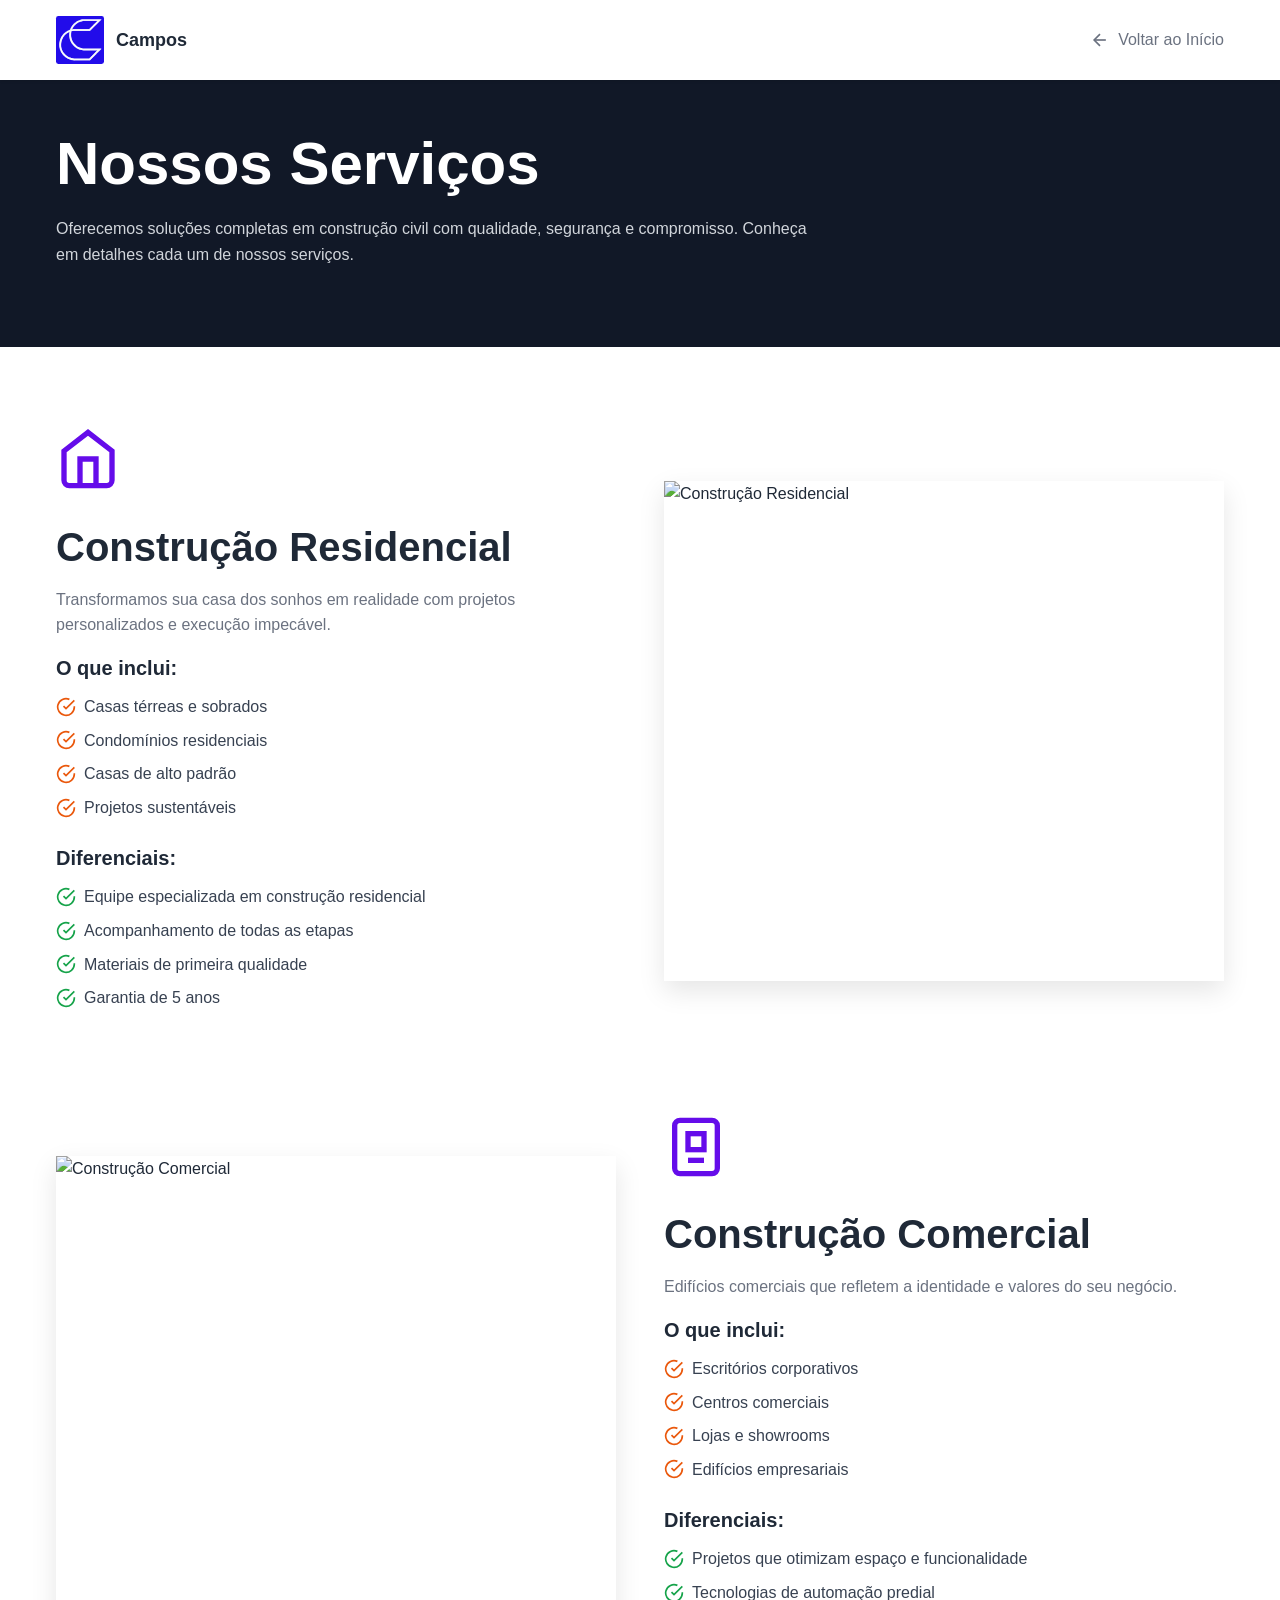
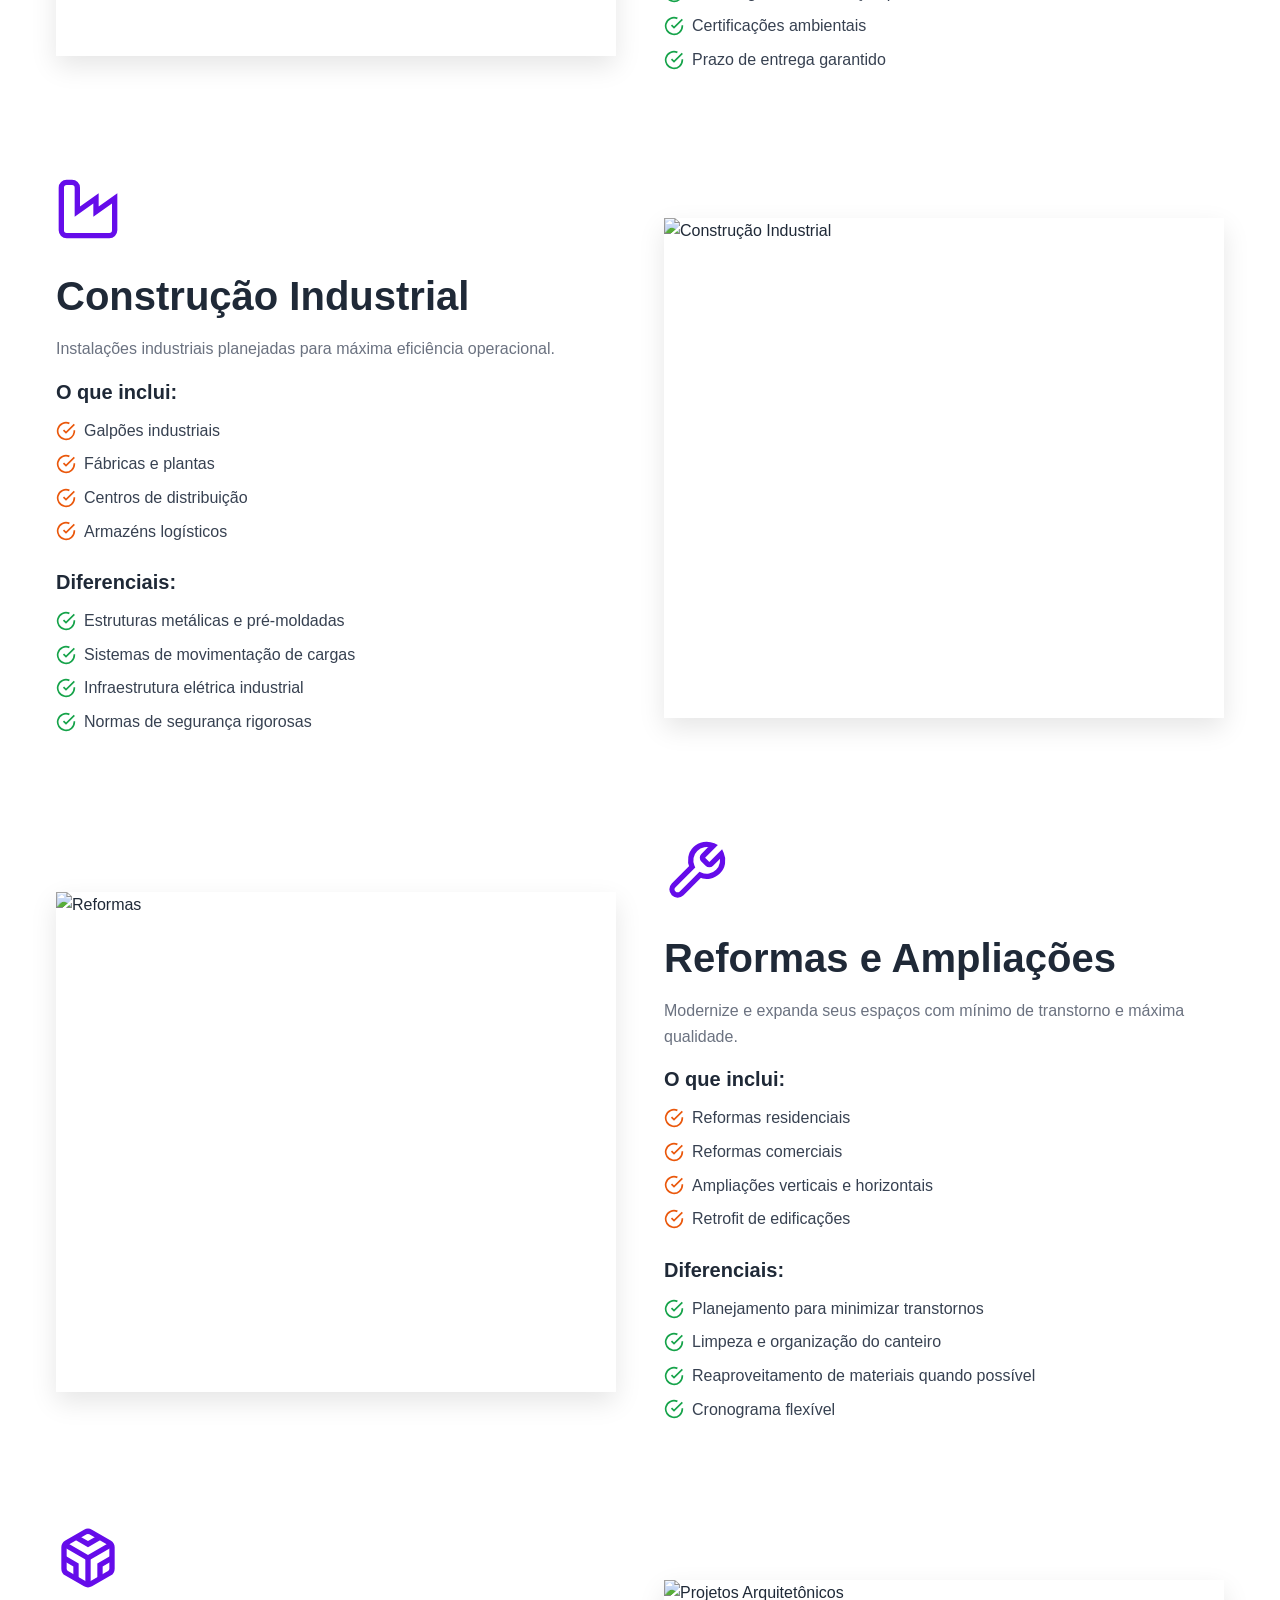
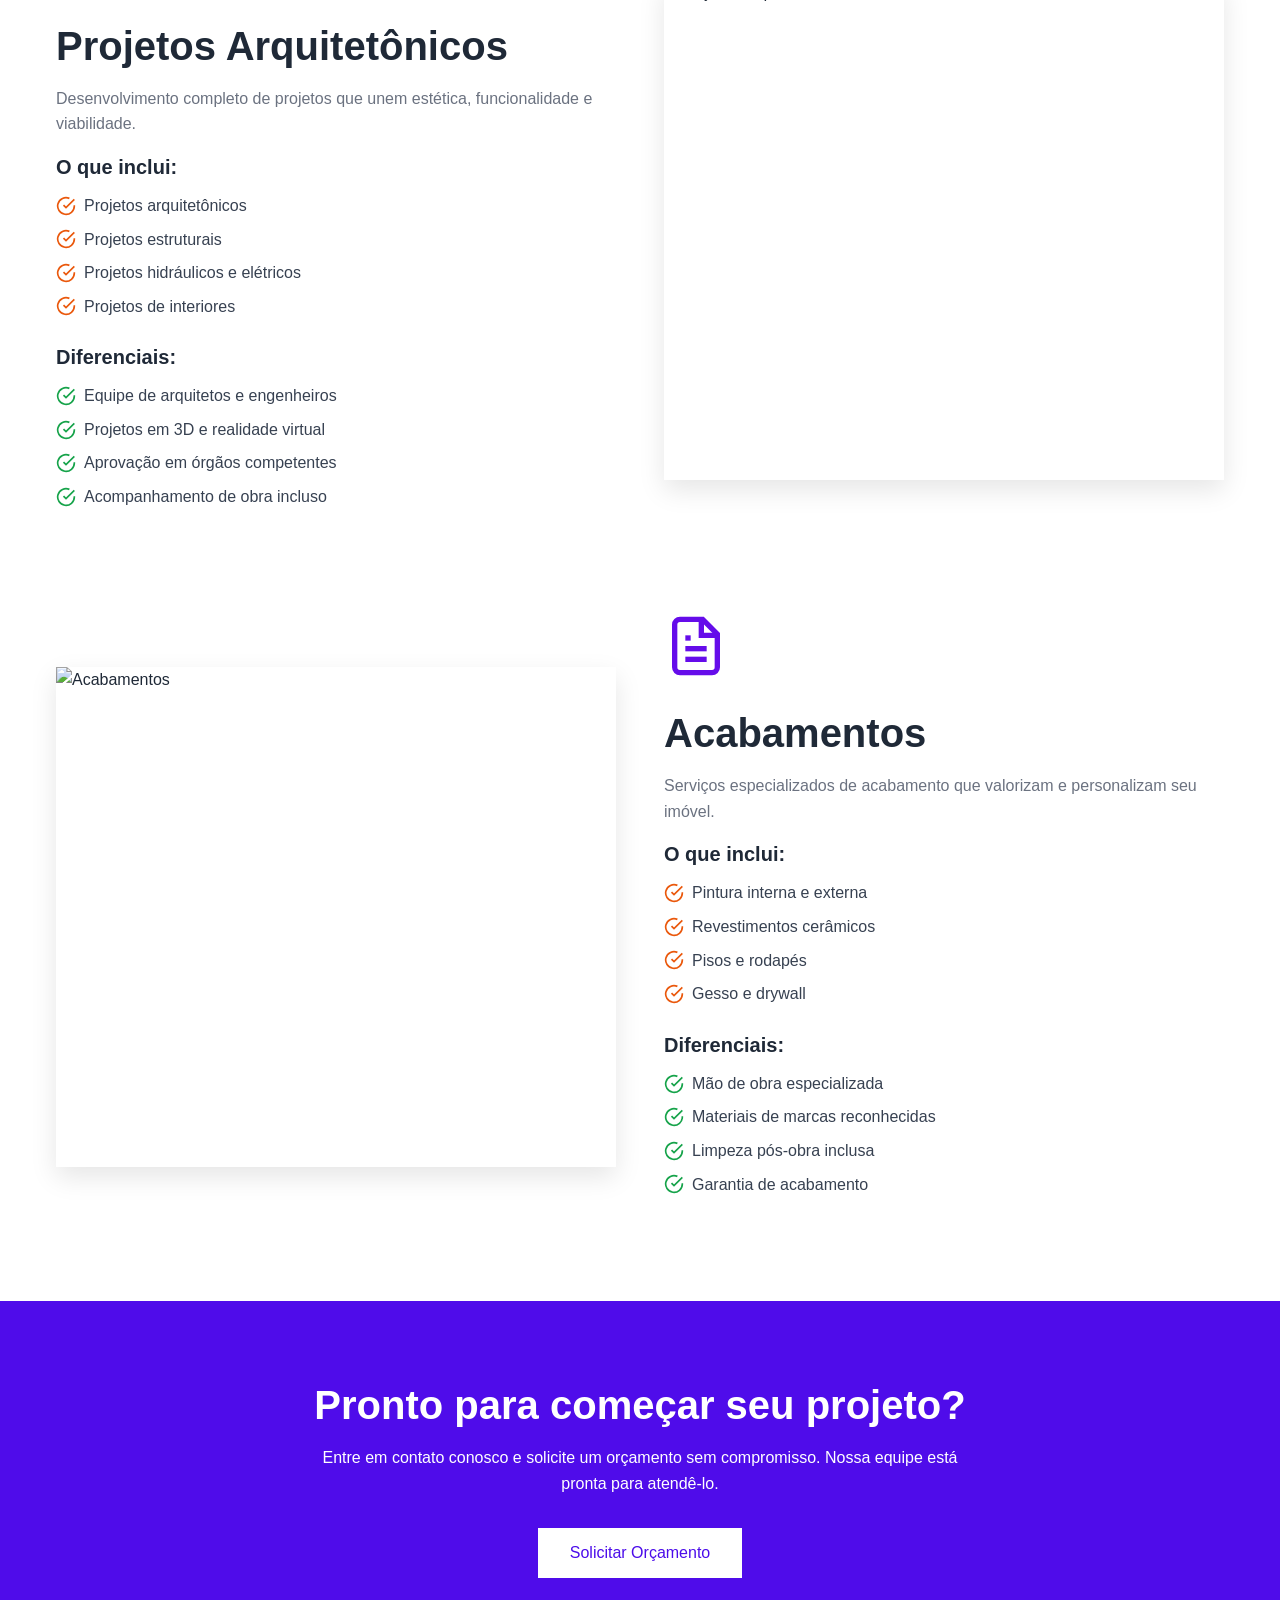
==== services.html @ 1783f7e9 "Add files via upload" ====
<!DOCTYPE html>
<html lang="pt-BR">
<head>
    <meta charset="UTF-8">
    <meta name="viewport" content="width=device-width, initial-scale=1.0">
    <title>Nossos Serviços - Campos</title>
    <link rel="stylesheet" href="styles.css">
</head>
<body>
    <!-- Header -->
    <header class="header" id="header">
        <div class="container">
            <div class="header-content">
                <div class="logo">
                    <div class="logo-icon"></div>
                    <span class="logo-text">Campos</span>
                </div>
                
                <a href="index.php" class="back-link">
                    <svg class="icon-sm" viewBox="0 0 24 24" fill="none" stroke="currentColor" stroke-width="2">
                        <line x1="19" y1="12" x2="5" y2="12"></line>
                        <polyline points="12 19 5 12 12 5"></polyline>
                    </svg>
                    Voltar ao Início
                </a>
            </div>
        </div>
    </header>

    <!-- Hero Section -->
    <section class="page-hero">
        <div class="container">
            <h1>Nossos Serviços</h1>
            <p class="page-hero-text">
                Oferecemos soluções completas em construção civil com qualidade,
                segurança e compromisso. Conheça em detalhes cada um de nossos
                serviços.
            </p>
        </div>
    </section>

    <!-- Services Detail -->
    <section class="services-detail">
        <div class="container">
            <!-- Service 1 -->
            <div class="service-detail-item">
                <div class="service-detail-content">
                    <svg class="icon-xl" viewBox="0 0 24 24" fill="none" stroke="currentColor" stroke-width="2">
                        <path d="M3 9l9-7 9 7v11a2 2 0 0 1-2 2H5a2 2 0 0 1-2-2z"></path>
                        <polyline points="9 22 9 12 15 12 15 22"></polyline>
                    </svg>
                    <h2>Construção Residencial</h2>
                    <p class="text-gray">
                        Transformamos sua casa dos sonhos em realidade com projetos personalizados e execução impecável.
                    </p>
                    
                    <div class="detail-section">
                        <h3>O que inclui:</h3>
                        <ul class="check-list">
                            <li>Casas térreas e sobrados</li>
                            <li>Condomínios residenciais</li>
                            <li>Casas de alto padrão</li>
                            <li>Projetos sustentáveis</li>
                        </ul>
                    </div>
                    
                    <div class="detail-section">
                        <h3>Diferenciais:</h3>
                        <ul class="check-list green">
                            <li>Equipe especializada em construção residencial</li>
                            <li>Acompanhamento de todas as etapas</li>
                            <li>Materiais de primeira qualidade</li>
                            <li>Garantia de 5 anos</li>
                        </ul>
                    </div>
                </div>
                <div class="service-detail-image">
                    <img src="https://images.unsplash.com/photo-1747555094127-9a922d56a64c?crop=entropy&cs=tinysrgb&fit=max&fm=jpg&ixid=M3w3Nzg4Nzd8MHwxfHNlYXJjaHwxfHxtb2Rlcm4lMjByZXNpZGVudGlhbCUyMGJ1aWxkaW5nfGVufDF8fHx8MTc2NDYyMTg3NHww&ixlib=rb-4.1.0&q=80&w=1080" alt="Construção Residencial">
                </div>
            </div>

            <!-- Service 2 -->
            <div class="service-detail-item reverse">
                <div class="service-detail-content">
                    <svg class="icon-xl" viewBox="0 0 24 24" fill="none" stroke="currentColor" stroke-width="2">
                        <rect x="4" y="2" width="16" height="20" rx="2" ry="2"></rect>
                        <rect x="9" y="7" width="6" height="6"></rect>
                        <line x1="9" y1="17" x2="15" y2="17"></line>
                    </svg>
                    <h2>Construção Comercial</h2>
                    <p class="text-gray">
                        Edifícios comerciais que refletem a identidade e valores do seu negócio.
                    </p>
                    
                    <div class="detail-section">
                        <h3>O que inclui:</h3>
                        <ul class="check-list">
                            <li>Escritórios corporativos</li>
                            <li>Centros comerciais</li>
                            <li>Lojas e showrooms</li>
                            <li>Edifícios empresariais</li>
                        </ul>
                    </div>
                    
                    <div class="detail-section">
                        <h3>Diferenciais:</h3>
                        <ul class="check-list green">
                            <li>Projetos que otimizam espaço e funcionalidade</li>
                            <li>Tecnologias de automação predial</li>
                            <li>Certificações ambientais</li>
                            <li>Prazo de entrega garantido</li>
                        </ul>
                    </div>
                </div>
                <div class="service-detail-image">
                    <img src="https://images.unsplash.com/photo-1580741753044-b3f303ad361b?crop=entropy&cs=tinysrgb&fit=max&fm=jpg&ixid=M3w3Nzg4Nzd8MHwxfHNlYXJjaHwxfHxjb21tZXJjaWFsJTIwYnVpbGRpbmclMjBhcmNoaXRlY3R1cmV8ZW58MXx8fHwxNzY0NjAzOTA0fDA&ixlib=rb-4.1.0&q=80&w=1080" alt="Construção Comercial">
                </div>
            </div>

            <!-- Service 3 -->
            <div class="service-detail-item">
                <div class="service-detail-content">
                    <svg class="icon-xl" viewBox="0 0 24 24" fill="none" stroke="currentColor" stroke-width="2">
                        <path d="M2 20a2 2 0 0 0 2 2h16a2 2 0 0 0 2-2V8l-7 5V8l-7 5V4a2 2 0 0 0-2-2H4a2 2 0 0 0-2 2Z"></path>
                    </svg>
                    <h2>Construção Industrial</h2>
                    <p class="text-gray">
                        Instalações industriais planejadas para máxima eficiência operacional.
                    </p>
                    
                    <div class="detail-section">
                        <h3>O que inclui:</h3>
                        <ul class="check-list">
                            <li>Galpões industriais</li>
                            <li>Fábricas e plantas</li>
                            <li>Centros de distribuição</li>
                            <li>Armazéns logísticos</li>
                        </ul>
                    </div>
                    
                    <div class="detail-section">
                        <h3>Diferenciais:</h3>
                        <ul class="check-list green">
                            <li>Estruturas metálicas e pré-moldadas</li>
                            <li>Sistemas de movimentação de cargas</li>
                            <li>Infraestrutura elétrica industrial</li>
                            <li>Normas de segurança rigorosas</li>
                        </ul>
                    </div>
                </div>
                <div class="service-detail-image">
                    <img src="https://images.unsplash.com/photo-1762049297262-4eef6d6d4d7b?crop=entropy&cs=tinysrgb&fit=max&fm=jpg&ixid=M3w3Nzg4Nzd8MHwxfHNlYXJjaHwxfHxtb2Rlcm4lMjBjb25zdHJ1Y3Rpb24lMjBidWlsZGluZ3xlbnwxfHx8fDE3NjQ2MDM4MzN8MA&ixlib=rb-4.1.0&q=80&w=1080" alt="Construção Industrial">
                </div>
            </div>

            <!-- Service 4 -->
            <div class="service-detail-item reverse">
                <div class="service-detail-content">
                    <svg class="icon-xl" viewBox="0 0 24 24" fill="none" stroke="currentColor" stroke-width="2">
                        <path d="M14.7 6.3a1 1 0 0 0 0 1.4l1.6 1.6a1 1 0 0 0 1.4 0l3.77-3.77a6 6 0 0 1-7.94 7.94l-6.91 6.91a2.12 2.12 0 0 1-3-3l6.91-6.91a6 6 0 0 1 7.94-7.94l-3.76 3.76z"></path>
                    </svg>
                    <h2>Reformas e Ampliações</h2>
                    <p class="text-gray">
                        Modernize e expanda seus espaços com mínimo de transtorno e máxima qualidade.
                    </p>
                    
                    <div class="detail-section">
                        <h3>O que inclui:</h3>
                        <ul class="check-list">
                            <li>Reformas residenciais</li>
                            <li>Reformas comerciais</li>
                            <li>Ampliações verticais e horizontais</li>
                            <li>Retrofit de edificações</li>
                        </ul>
                    </div>
                    
                    <div class="detail-section">
                        <h3>Diferenciais:</h3>
                        <ul class="check-list green">
                            <li>Planejamento para minimizar transtornos</li>
                            <li>Limpeza e organização do canteiro</li>
                            <li>Reaproveitamento de materiais quando possível</li>
                            <li>Cronograma flexível</li>
                        </ul>
                    </div>
                </div>
                <div class="service-detail-image">
                    <img src="https://images.unsplash.com/photo-1632862378103-8248dccb7e3d?crop=entropy&cs=tinysrgb&fit=max&fm=jpg&ixid=M3w3Nzg4Nzd8MHwxfHNlYXJjaHwxfHxjb25zdHJ1Y3Rpb24lMjB3b3JrZXIlMjBzaXRlfGVufDF8fHx8MTc2NDcwMjg1NXww&ixlib=rb-4.1.0&q=80&w=1080" alt="Reformas">
                </div>
            </div>

            <!-- Service 5 -->
            <div class="service-detail-item">
                <div class="service-detail-content">
                    <svg class="icon-xl" viewBox="0 0 24 24" fill="none" stroke="currentColor" stroke-width="2">
                        <path d="M21 16V8a2 2 0 0 0-1-1.73l-7-4a2 2 0 0 0-2 0l-7 4A2 2 0 0 0 3 8v8a2 2 0 0 0 1 1.73l7 4a2 2 0 0 0 2 0l7-4A2 2 0 0 0 21 16z"></path>
                        <polyline points="7.5 4.21 12 6.81 16.5 4.21"></polyline>
                        <polyline points="7.5 19.79 7.5 14.6 3 12"></polyline>
                        <polyline points="21 12 16.5 14.6 16.5 19.79"></polyline>
                        <polyline points="3.27 6.96 12 12.01 20.73 6.96"></polyline>
                        <line x1="12" y1="22.08" x2="12" y2="12"></line>
                    </svg>
                    <h2>Projetos Arquitetônicos</h2>
                    <p class="text-gray">
                        Desenvolvimento completo de projetos que unem estética, funcionalidade e viabilidade.
                    </p>
                    
                    <div class="detail-section">
                        <h3>O que inclui:</h3>
                        <ul class="check-list">
                            <li>Projetos arquitetônicos</li>
                            <li>Projetos estruturais</li>
                            <li>Projetos hidráulicos e elétricos</li>
                            <li>Projetos de interiores</li>
                        </ul>
                    </div>
                    
                    <div class="detail-section">
                        <h3>Diferenciais:</h3>
                        <ul class="check-list green">
                            <li>Equipe de arquitetos e engenheiros</li>
                            <li>Projetos em 3D e realidade virtual</li>
                            <li>Aprovação em órgãos competentes</li>
                            <li>Acompanhamento de obra incluso</li>
                        </ul>
                    </div>
                </div>
                <div class="service-detail-image">
                    <img src="https://images.unsplash.com/photo-1747555094127-9a922d56a64c?crop=entropy&cs=tinysrgb&fit=max&fm=jpg&ixid=M3w3Nzg4Nzd8MHwxfHNlYXJjaHwxfHxtb2Rlcm4lMjByZXNpZGVudGlhbCUyMGJ1aWxkaW5nfGVufDF8fHx8MTc2NDYyMTg3NHww&ixlib=rb-4.1.0&q=80&w=1080" alt="Projetos Arquitetônicos">
                </div>
            </div>

            <!-- Service 6 -->
            <div class="service-detail-item reverse">
                <div class="service-detail-content">
                    <svg class="icon-xl" viewBox="0 0 24 24" fill="none" stroke="currentColor" stroke-width="2">
                        <path d="M14.5 2H6a2 2 0 0 0-2 2v16a2 2 0 0 0 2 2h12a2 2 0 0 0 2-2V7.5L14.5 2z"></path>
                        <polyline points="14 2 14 8 20 8"></polyline>
                        <line x1="16" y1="13" x2="8" y2="13"></line>
                        <line x1="16" y1="17" x2="8" y2="17"></line>
                        <line x1="10" y1="9" x2="8" y2="9"></line>
                    </svg>
                    <h2>Acabamentos</h2>
                    <p class="text-gray">
                        Serviços especializados de acabamento que valorizam e personalizam seu imóvel.
                    </p>
                    
                    <div class="detail-section">
                        <h3>O que inclui:</h3>
                        <ul class="check-list">
                            <li>Pintura interna e externa</li>
                            <li>Revestimentos cerâmicos</li>
                            <li>Pisos e rodapés</li>
                            <li>Gesso e drywall</li>
                        </ul>
                    </div>
                    
                    <div class="detail-section">
                        <h3>Diferenciais:</h3>
                        <ul class="check-list green">
                            <li>Mão de obra especializada</li>
                            <li>Materiais de marcas reconhecidas</li>
                            <li>Limpeza pós-obra inclusa</li>
                            <li>Garantia de acabamento</li>
                        </ul>
                    </div>
                </div>
                <div class="service-detail-image">
                    <img src="https://images.unsplash.com/photo-1632862378103-8248dccb7e3d?crop=entropy&cs=tinysrgb&fit=max&fm=jpg&ixid=M3w3Nzg4Nzd8MHwxfHNlYXJjaHwxfHxjb25zdHJ1Y3Rpb24lMjB3b3JrZXIlMjBzaXRlfGVufDF8fHx8MTc2NDcwMjg1NXww&ixlib=rb-4.1.0&q=80&w=1080" alt="Acabamentos">
                </div>
            </div>
        </div>
    </section>

    <!-- CTA Section -->
    <section class="cta-section">
        <div class="container">
            <h2 class="cta-title">Pronto para começar seu projeto?</h2>
            <p class="cta-text">
                Entre em contato conosco e solicite um orçamento sem compromisso.
                Nossa equipe está pronta para atendê-lo.
            </p>
            <a href="index.php#contact" class="btn btn-white">Solicitar Orçamento</a>
        </div>
    </section>

    <script src="script.js"></script>
</body>
</html>
---- styles.css ----
/* Reset and Base Styles */
* {
    margin: 0;
    padding: 0;
    box-sizing: border-box;
}

html {
    scroll-behavior: smooth;
}

body {
    font-family: -apple-system, BlinkMacSystemFont, 'Segoe UI', 'Roboto', 'Oxygen', 'Ubuntu', 'Cantarell', 'Fira Sans', 'Droid Sans', 'Helvetica Neue', sans-serif;
    line-height: 1.6;
    color: #1f2937;
    background-color: #ffffff;
}

h1 {
    font-size: 3rem;
    font-weight: 700;
    line-height: 1.2;
    margin-bottom: 1.5rem;
}

h2 {
    font-size: 2.25rem;
    font-weight: 700;
    line-height: 1.2;
    margin-bottom: 1rem;
}

h3 {
    font-size: 1.25rem;
    font-weight: 600;
    line-height: 1.4;
    margin-bottom: 0.75rem;
}

p {
    margin-bottom: 1rem;
}

a {
    text-decoration: none;
    color: inherit;
}

img {
    max-width: 100%;
    height: auto;
    display: block;
}

button {
    border: none;
    background: none;
    font-family: inherit;
    cursor: pointer;
}

/* Utility Classes */
.container {
    max-width: 1200px;
    margin: 0 auto;
    padding: 0 1rem;
}

.text-gray {
    color: #6b7280;
}

.hidden {
    display: none !important;
}

/* Icons */
.icon-sm {
    width: 1.25rem;
    height: 1.25rem;
    flex-shrink: 0;
}

.icon-md {
    width: 1.5rem;
    height: 1.5rem;
    flex-shrink: 0;
}

.icon-lg {
    width: 3rem;
    height: 3rem;
    flex-shrink: 0;
}

.icon-xl {
    width: 4rem;
    height: 4rem;
    flex-shrink: 0;
}

.icon-check {
    width: 1.25rem;
    height: 1.25rem;
    color: #0c0cea;
    flex-shrink: 0;
}

.icon-service {
    width: 3rem;
    height: 3rem;
    color: #0c1eea;
    margin-bottom: 1rem;
    transition: transform 0.3s ease;
}

.icon-contact {
    width: 2rem;
    height: 2rem;
    color: #100cea;
    margin-bottom: 0.75rem;
}

/* Buttons */
.btn {
    display: inline-flex;
    align-items: center;
    gap: 0.5rem;
    padding: 0.75rem 2rem;
    font-size: 1rem;
    font-weight: 500;
    text-align: center;
    transition: all 0.3s ease;
    cursor: pointer;
}

.btn-primary {
    background-color: #220cea;
    color: #ffffff;
}

.btn-primary:hover {
    background-color: #2a0cc2;
}

.btn-secondary {
    border: 2px solid #ffffff;
    color: #ffffff;
}

.btn-secondary:hover {
    background-color: #ffffff;
    color: #1f2937;
}

.btn-white {
    background-color: #ffffff;
    color: #4b0cea;
}

.btn-white:hover {
    background-color: #f3f4f6;
}

/* Header */
.header {
    background-color: #ffffff;
    box-shadow: 0 1px 3px rgba(0, 0, 0, 0.1);
    position: fixed;
    width: 100%;
    top: 0;
    z-index: 50;
}

.header-content {
    display: flex;
    align-items: center;
    justify-content: space-between;
    height: 5rem;
}

.logo {
    display: flex;
    align-items: center;
}

.logo-icon {
    width: 3rem;
    height: 3rem;
    border-radius: 5%;
    background-image: url('./images/logo.svg');
    background-size: cover;
    background-position: center;
    background-repeat: no-repeat;
    display: flex;
    align-items: center;
    justify-content: center;
    font-weight: 600;
}

.logo-text {
    margin-left: 0.75rem;
    color: #1f2937;
    font-size: 1.125rem;
    font-weight: 600;
}

.nav-desktop {
    display: none;
    align-items: center;
    gap: 2rem;
}

.nav-link {
    color: #6b7280;
    transition: color 0.3s ease;
}

.nav-link:hover {
    color: #0c26ea;
}

.nav-mobile {
    padding-bottom: 1rem;
}

.nav-link-mobile {
    display: block;
    padding: 0.5rem 0;
    color: #6b7280;
    transition: color 0.3s ease;
}

.nav-link-mobile:hover {
    color: #0c10ea;
}

.nav-divider {
    color: #6b7280;
    margin: 0 10px;
}

.menu-toggle {
    padding: 0.5rem;
    color: #1f2937;
}

.menu-toggle svg {
    width: 1.5rem;
    height: 1.5rem;
}

.back-link {
    display: flex;
    align-items: center;
    gap: 0.5rem;
    color: #6b7280;
    transition: color 0.3s ease;
}

.back-link:hover {
    color: #0c1eea;
}

/* Hero Section */
.hero {
    position: relative;
    height: 100vh;
    display: flex;
    align-items: center;
    margin-top: 5rem;
}

.hero-image {
    position: absolute;
    inset: 0;
}

.hero-image img {
    width: 100%;
    height: 100%;
    object-fit: cover;
}

.hero-overlay {
    position: absolute;
    inset: 0;
    background-color: rgba(0, 0, 0, 0.5);
}

.hero-container {
    position: relative;
    z-index: 10;
}

.hero-content {
    max-width: 48rem;
    color: #ffffff;
}

.hero-title {
    color: #ffffff;
    margin-bottom: 1.5rem;
}

.hero-text {
    margin-bottom: 2rem;
    color: #e5e7eb;
}

.hero-buttons {
    display: flex;
    flex-wrap: wrap;
    gap: 1rem;
}

/* Page Hero */
.page-hero {
    padding: 8rem 0 4rem;
    background-color: #111827;
    color: #ffffff;
}

.page-hero h1 {
    color: #ffffff;
    margin-bottom: 1rem;
}

.page-hero-text {
    color: #d1d5db;
    max-width: 48rem;
}

/* About Section */
.about {
    padding: 5rem 0;
    background-color: #f9fafb;
}

.about-grid {
    display: grid;
    gap: 3rem;
    align-items: center;
    margin-bottom: 4rem;
}

.about-content p {
    margin-bottom: 1.5rem;
}

.features-list {
    margin-bottom: 2rem;
    color:rgb(37, 10, 239);
}

.feature-item {
    display: flex;
    align-items: center;
    gap: 0.75rem;
    margin-bottom: 0.75rem;
    color:rgb(37, 10, 239);
}

.about-image img {
    width: 100%;
    height: 500px;
    object-fit: cover;
    box-shadow: 0 10px 25px rgba(0, 0, 0, 0.1);
}

/* Stats Grid */
.stats-grid {
    display: grid;
    gap: 2rem;
    margin-top: 4rem;
}

.stat-card {
    background-color: #ffffff;
    padding: 2rem;
    text-align: center;
    box-shadow: 0 4px 6px rgba(0, 0, 0, 0.1);
    transition: box-shadow 0.3s ease;
}

.stat-card:hover {
    box-shadow: 0 10px 25px rgba(0, 0, 0, 0.15);
}

.stat-card .icon-lg {
    color: #3c0cea;
    margin: 0 auto 1rem;
}

.stat-value {
    font-size: 1.875rem;
    font-weight: 700;
    color: #1f2937;
    margin-bottom: 0.5rem;
}

.stat-label {
    color: #6b7280;
}

/* Services Section */
.services {
    padding: 5rem 0;
    background-color: #ffffff;
}

.section-header {
    text-align: center;
    margin-bottom: 3rem;
}

.section-header p {
    max-width: 42rem;
    margin: 0 auto;
}

.services-grid {
    display: grid;
    gap: 2rem;
}

.service-card {
    padding: 1.5rem;
    border: 1px solid #e5e7eb;
    transition: all 0.3s ease;
}

.service-card:hover {
    border-color: #260cea;
}

.service-card:hover .icon-service {
    transform: scale(1.1);
}

.service-card h3 {
    color: #1f2937;
    margin-bottom: 0.75rem;
}

.service-card p {
    color: #6b7280;
    margin-bottom: 0;
}

.section-cta {
    text-align: center;
    margin-top: 3rem;
}

/* Projects Section */
.projects {
    padding: 5rem 0;
    background-color: #f9fafb;
}

.projects-grid {
    display: grid;
    gap: 2rem;
}

.project-card {
    background-color: #ffffff;
    overflow: hidden;
    box-shadow: 0 4px 6px rgba(0, 0, 0, 0.1);
    transition: box-shadow 0.3s ease;
}

.project-card:hover {
    box-shadow: 0 20px 40px rgba(0, 0, 0, 0.15);
}

.project-image {
    position: relative;
    height: 16rem;
    overflow: hidden;
}

.project-image img {
    width: 100%;
    height: 100%;
    object-fit: cover;
    transition: transform 0.5s ease;
}

.project-card:hover .project-image img {
    transform: scale(1.1);
}

.project-badge {
    position: absolute;
    top: 1rem;
    right: 1rem;
    background-color: #0c22ea;
    color: #ffffff;
    padding: 0.25rem 1rem;
    font-size: 0.875rem;
}

.project-content {
    padding: 1.5rem;
}

.project-content h3 {
    color: #1f2937;
    margin-bottom: 0.5rem;
}

.project-content p {
    color: #6b7280;
    margin-bottom: 0;
}

/* Contact Section */
.contact {
    padding: 5rem 0;
    background-color: #f9fafb;
}

.contact-grid {
    display: grid;
    gap: 2rem;
}

.contact-info {
    display: flex;
    flex-direction: column;
    gap: 1.5rem;
}

.info-card {
    background-color: #ffffff;
    padding: 1.5rem;
    box-shadow: 0 4px 6px rgba(0, 0, 0, 0.1);
}

.info-card h3 {
    color: #1f2937;
    margin-bottom: 0.5rem;
}

.info-card a {
    color: #6b7280;
    transition: color 0.3s ease;
}

.info-card a:hover {
    color: #400cea;
}

.contact-form-container {
    background-color: #ffffff;
    padding: 2rem;
    box-shadow: 0 4px 6px rgba(0, 0, 0, 0.1);
}

.contact-form {
    display: flex;
    flex-direction: column;
    gap: 1.5rem;
}

.form-row {
    display: grid;
    gap: 1.5rem;
}

.form-group {
    display: flex;
    flex-direction: column;
}

.form-group label {
    display: block;
    color: #374151;
    margin-bottom: 0.5rem;
    font-weight: 500;
}

.form-group input,
.form-group textarea {
    width: 100%;
    padding: 0.75rem 1rem;
    border: 1px solid #d1d5db;
    font-family: inherit;
    font-size: 1rem;
    transition: border-color 0.3s ease;
}

.form-group input:focus,
.form-group textarea:focus {
    outline: none;
    border-color: #4b0cea;
}

.form-group textarea {
    resize: none;
}

/* Footer */
.footer {
    background-color: #111827;
    color: #d1d5db;
    padding: 3rem 0;
}

.footer-grid {
    display: grid;
    gap: 2rem;
    margin-bottom: 2rem;
}

.footer .logo-text {
    color: #ffffff;
}

.footer-text {
    color: #9ca3af;
    margin-bottom: 1rem;
}

.social-links {
    display: flex;
    gap: 1rem;
    color: rgb(37, 10, 239);
}

.social-link {
    width: 2.5rem;
    height: 2.5rem;
    background-color: #1f2937;
    display: flex;
    align-items: center;
    justify-content: center;
    transition: background-color 0.3s ease;
}

.social-link:hover {
    background-color: #2d0cea;
}

.social-link svg {
    width: 1.25rem;
    height: 1.25rem;
}

.footer-links h3,
.footer-services h3,
.footer-contact h3 {
    color: #ffffff;
    margin-bottom: 1rem;
}

.footer-links ul,
.footer-services ul,
.footer-contact ul {
    list-style: none;
}

.footer-links ul li,
.footer-services ul li {
    margin-bottom: 0.5rem;
}

.footer-links a {
    color: #9ca3af;
    transition: color 0.3s ease;
}

.footer-links a:hover {
    color: #100cea;
}

.footer-services ul li {
    color: #9ca3af;
}

.footer-contact-item {
    display: flex;
    align-items: flex-start;
    gap: 0.75rem;
    margin-bottom: 0.75rem;
}

.footer-contact-item .icon-sm {
    color: #400cea;
    margin-top: 0.25rem;
}

.footer-contact-item a {
    color: #9ca3af;
    transition: color 0.3s ease;
}

.footer-contact-item a:hover {
    color: #470cea;
}

.footer-bottom {
    border-top: 1px solid #374151;
    margin-top: 2rem;
    padding-top: 2rem;
    text-align: center;
    color: #9ca3af;
}

/* Services Detail Page */
.services-detail {
    padding: 5rem 0;
}

.service-detail-item {
    display: grid;
    gap: 3rem;
    align-items: center;
    margin-bottom: 5rem;
}

.service-detail-item:last-child {
    margin-bottom: 0;
}

.service-detail-content .icon-xl {
    color: #650cea;
    margin-bottom: 1.5rem;
}

.detail-section {
    margin-bottom: 1.5rem;
}

.detail-section h3 {
    color: #1f2937;
    margin-bottom: 0.75rem;
}

.check-list {
    list-style: none;
}

.check-list li {
    display: flex;
    align-items: center;
    gap: 0.5rem;
    margin-bottom: 0.5rem;
    color: #374151;
}

.check-list li:before {
    content: "";
    width: 1.25rem;
    height: 1.25rem;
    flex-shrink: 0;
    background-image: url("data:image/svg+xml,%3Csvg viewBox='0 0 24 24' fill='none' stroke='%23ea580c' stroke-width='2' xmlns='http://www.w3.org/2000/svg'%3E%3Cpath d='M22 11.08V12a10 10 0 1 1-5.93-9.14'%3E%3C/path%3E%3Cpolyline points='22 4 12 14.01 9 11.01'%3E%3C/polyline%3E%3C/svg%3E");
    background-size: contain;
    background-repeat: no-repeat;
}

.check-list.green li:before {
    background-image: url("data:image/svg+xml,%3Csvg viewBox='0 0 24 24' fill='none' stroke='%2316a34a' stroke-width='2' xmlns='http://www.w3.org/2000/svg'%3E%3Cpath d='M22 11.08V12a10 10 0 1 1-5.93-9.14'%3E%3C/path%3E%3Cpolyline points='22 4 12 14.01 9 11.01'%3E%3C/polyline%3E%3C/svg%3E");
}

.service-detail-image img {
    width: 100%;
    height: 500px;
    object-fit: cover;
    box-shadow: 0 10px 25px rgba(0, 0, 0, 0.1);
}

/* Projects Detail Page */
.projects-detail {
    padding: 5rem 0;
}

.project-detail-card {
    background-color: #ffffff;
    border: 1px solid #e5e7eb;
    overflow: hidden;
    margin-bottom: 4rem;
    transition: box-shadow 0.3s ease;
}

.project-detail-card:hover {
    box-shadow: 0 20px 40px rgba(0, 0, 0, 0.15);
}

.project-detail-grid {
    display: grid;
}

.project-detail-image {
    position: relative;
    height: 400px;
}

.project-detail-image img {
    width: 100%;
    height: 100%;
    object-fit: cover;
}

.project-detail-content {
    padding: 2rem;
}

.project-info {
    display: flex;
    flex-wrap: wrap;
    gap: 1.5rem;
    margin-bottom: 1.5rem;
    color: #6b7280;
}

.info-item {
    display: flex;
    align-items: center;
    gap: 0.5rem;
}

.info-item .icon-sm {
    color: #2d0cea;
}

.project-stats {
    display: grid;
    grid-template-columns: 1fr 1fr;
    gap: 1rem;
    padding: 1rem;
    background-color: #f9fafb;
    margin-bottom: 1.5rem;
}

.stat-item {
    display: flex;
    flex-direction: column;
}

.stat-label {
    color: #6b7280;
    font-size: 0.875rem;
}

.stat-value {
    color: #1f2937;
    font-weight: 600;
}

.project-performance {
    margin-bottom: 1.5rem;
}

.project-performance h3 {
    color: #1f2937;
    margin-bottom: 0.75rem;
    display: flex;
    align-items: center;
    gap: 0.5rem;
}

.project-performance h3 .icon-sm {
    color: #4b0cea;
}

.performance-list {
    list-style: none;
}

.performance-list li {
    display: flex;
    align-items: flex-start;
    gap: 0.5rem;
    margin-bottom: 0.5rem;
    color: #374151;
}

.performance-list li:before {
    content: "";
    width: 0.5rem;
    height: 0.5rem;
    background-color: #0c1eea;
    border-radius: 50%;
    margin-top: 0.5rem;
    flex-shrink: 0;
}

.project-features h3 {
    color: #1f2937;
    margin-bottom: 0.75rem;
}

.features-list-simple {
    list-style: none;
}

.features-list-simple li {
    display: flex;
    align-items: flex-start;
    gap: 0.5rem;
    margin-bottom: 0.5rem;
    color: #374151;
}

.features-list-simple li:before {
    content: "";
    width: 1.25rem;
    height: 1.25rem;
    flex-shrink: 0;
    margin-top: 0.125rem;
    background-image: url("data:image/svg+xml,%3Csvg viewBox='0 0 24 24' fill='none' stroke='%23ea580c' stroke-width='2' xmlns='http://www.w3.org/2000/svg'%3E%3Cpath d='M17 21v-2a4 4 0 0 0-4-4H5a4 4 0 0 0-4 4v2'%3E%3C/path%3E%3Ccircle cx='9' cy='7' r='4'%3E%3C/circle%3E%3Cpath d='M23 21v-2a4 4 0 0 0-3-3.87'%3E%3C/path%3E%3Cpath d='M16 3.13a4 4 0 0 1 0 7.75'%3E%3C/path%3E%3C/svg%3E");
    background-size: contain;
    background-repeat: no-repeat;
}

.project-map {
    border-top: 1px solid #e5e7eb;
    padding: 2rem;
    background-color: #f9fafb;
}

.project-map h3 {
    color: #1f2937;
    margin-bottom: 1rem;
    display: flex;
    align-items: center;
    gap: 0.5rem;
}

.project-map h3 .icon-md {
    color: #560cea;
}

.map-container {
    width: 100%;
    height: 400px;
    border-radius: 0.5rem;
    overflow: hidden;
    box-shadow: 0 4px 6px rgba(0, 0, 0, 0.1);
}

/* CTA Section */
.cta-section {
    padding: 5rem 0;
    background-color: #4f0cea;
    text-align: center;
}

.cta-title {
    color: #ffffff;
    margin-bottom: 1rem;
}

.cta-text {
    color: #ffffff;
    max-width: 42rem;
    margin: 0 auto 2rem;
}





.account-container {
    display: flex;
    justify-content: center;
    align-items: center;
    height: 100vh;
    background: #f4f4f4;
}

.form-box {
    display: flex;
    gap: 40px;
    background: white;
    padding: 30px;
    border-radius: 10px;
}

form {
    display: flex;
    flex-direction: column;
    gap: 10px;
}

input {
    padding: 10px;
    width: 200px;
}

button {
    padding: 10px;
    background: #333;
    color: white;
    border: none;
}




/* Responsive Design */
@media (min-width: 768px) {
    .nav-desktop {
        display: flex;
    }
    
    .menu-toggle {
        display: none;
    }
    
    .about-grid {
        grid-template-columns: 1fr 1fr;
    }
    
    .stats-grid {
        grid-template-columns: repeat(3, 1fr);
    }
    
    .services-grid {
        grid-template-columns: repeat(2, 1fr);
    }
    
    .projects-grid {
        grid-template-columns: repeat(2, 1fr);
    }
    
    .contact-grid {
        grid-template-columns: 1fr 2fr;
    }
    
    .form-row {
        grid-template-columns: 1fr 1fr;
    }
    
    .footer-grid {
        grid-template-columns: repeat(2, 1fr);
    }
    
    .service-detail-item {
        grid-template-columns: 1fr 1fr;
    }
    
    .service-detail-item.reverse .service-detail-content {
        order: 2;
    }
    
    .service-detail-item.reverse .service-detail-image {
        order: 1;
    }
    
    .project-detail-grid {
        grid-template-columns: 1fr 1fr;
    }
}

@media (min-width: 1024px) {
    h1 {
        font-size: 3.75rem;
    }
    
    h2 {
        font-size: 2.5rem;
    }
    
    .services-grid {
        grid-template-columns: repeat(3, 1fr);
    }
    
    .projects-grid {
        grid-template-columns: repeat(3, 1fr);
    }
    
    .footer-grid {
        grid-template-columns: repeat(4, 1fr);
    }
}

@media (max-width: 767px) {
    h1 {
        font-size: 2rem;
    }
    
    h2 {
        font-size: 1.75rem;
    }
    
    .hero {
        height: auto;
        min-height: 100vh;
        padding: 2rem 0;
    }
    
    .about-image img {
        height: 300px;
    }
    
    .service-detail-image img {
        height: 300px;
    }
    
    .project-detail-image {
        height: 250px;
    }
}
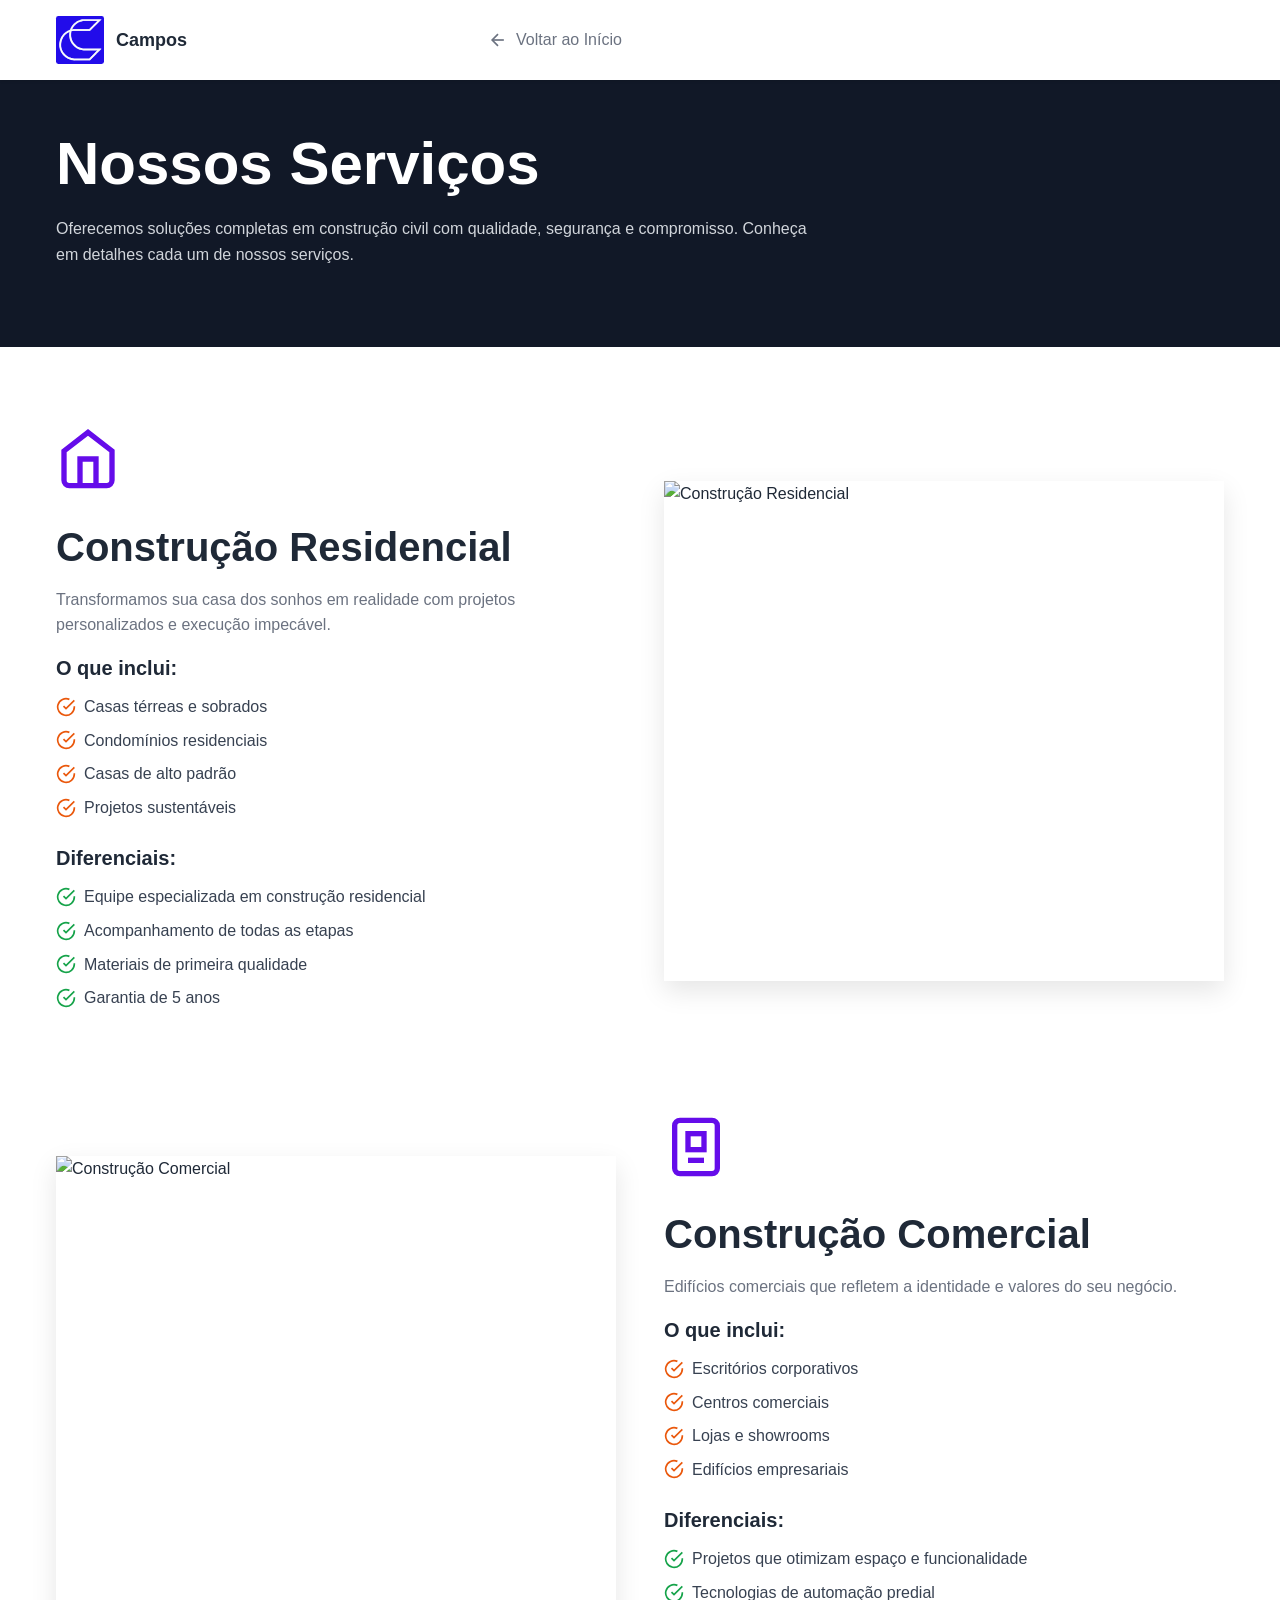
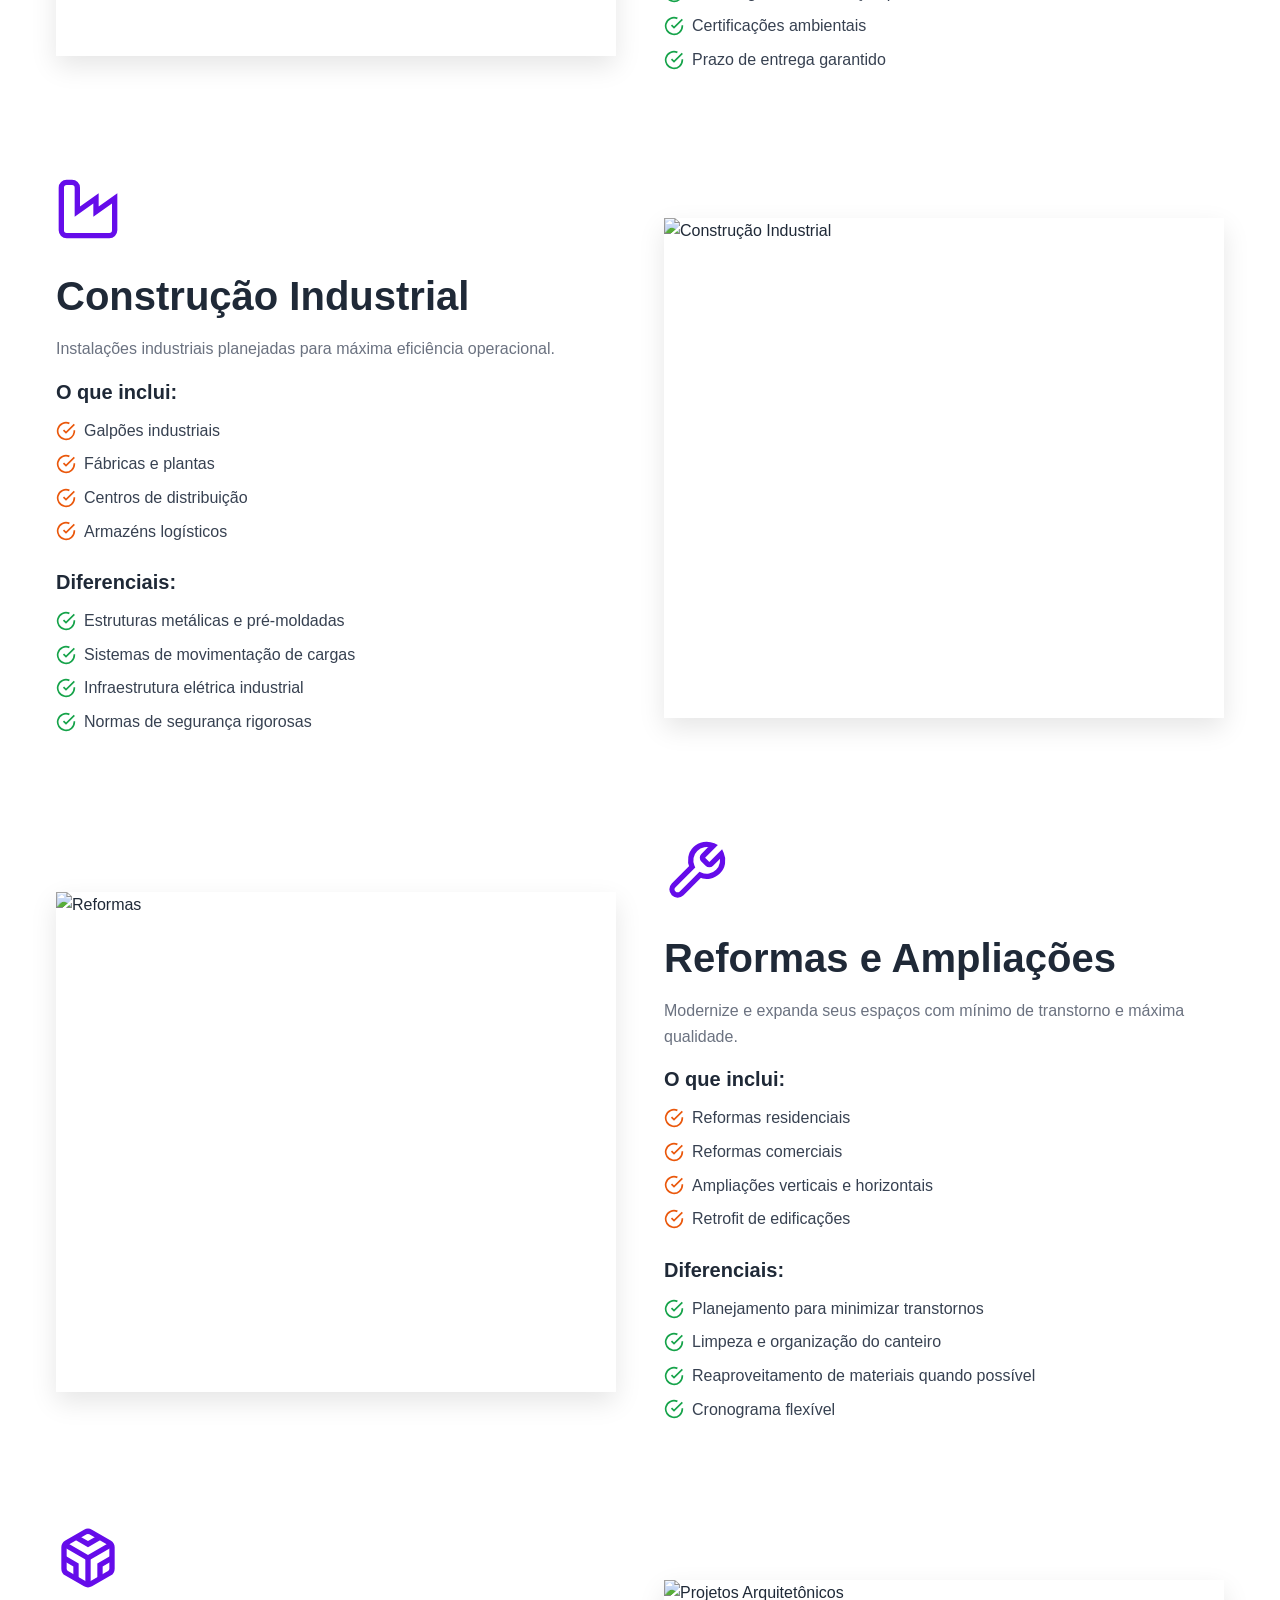
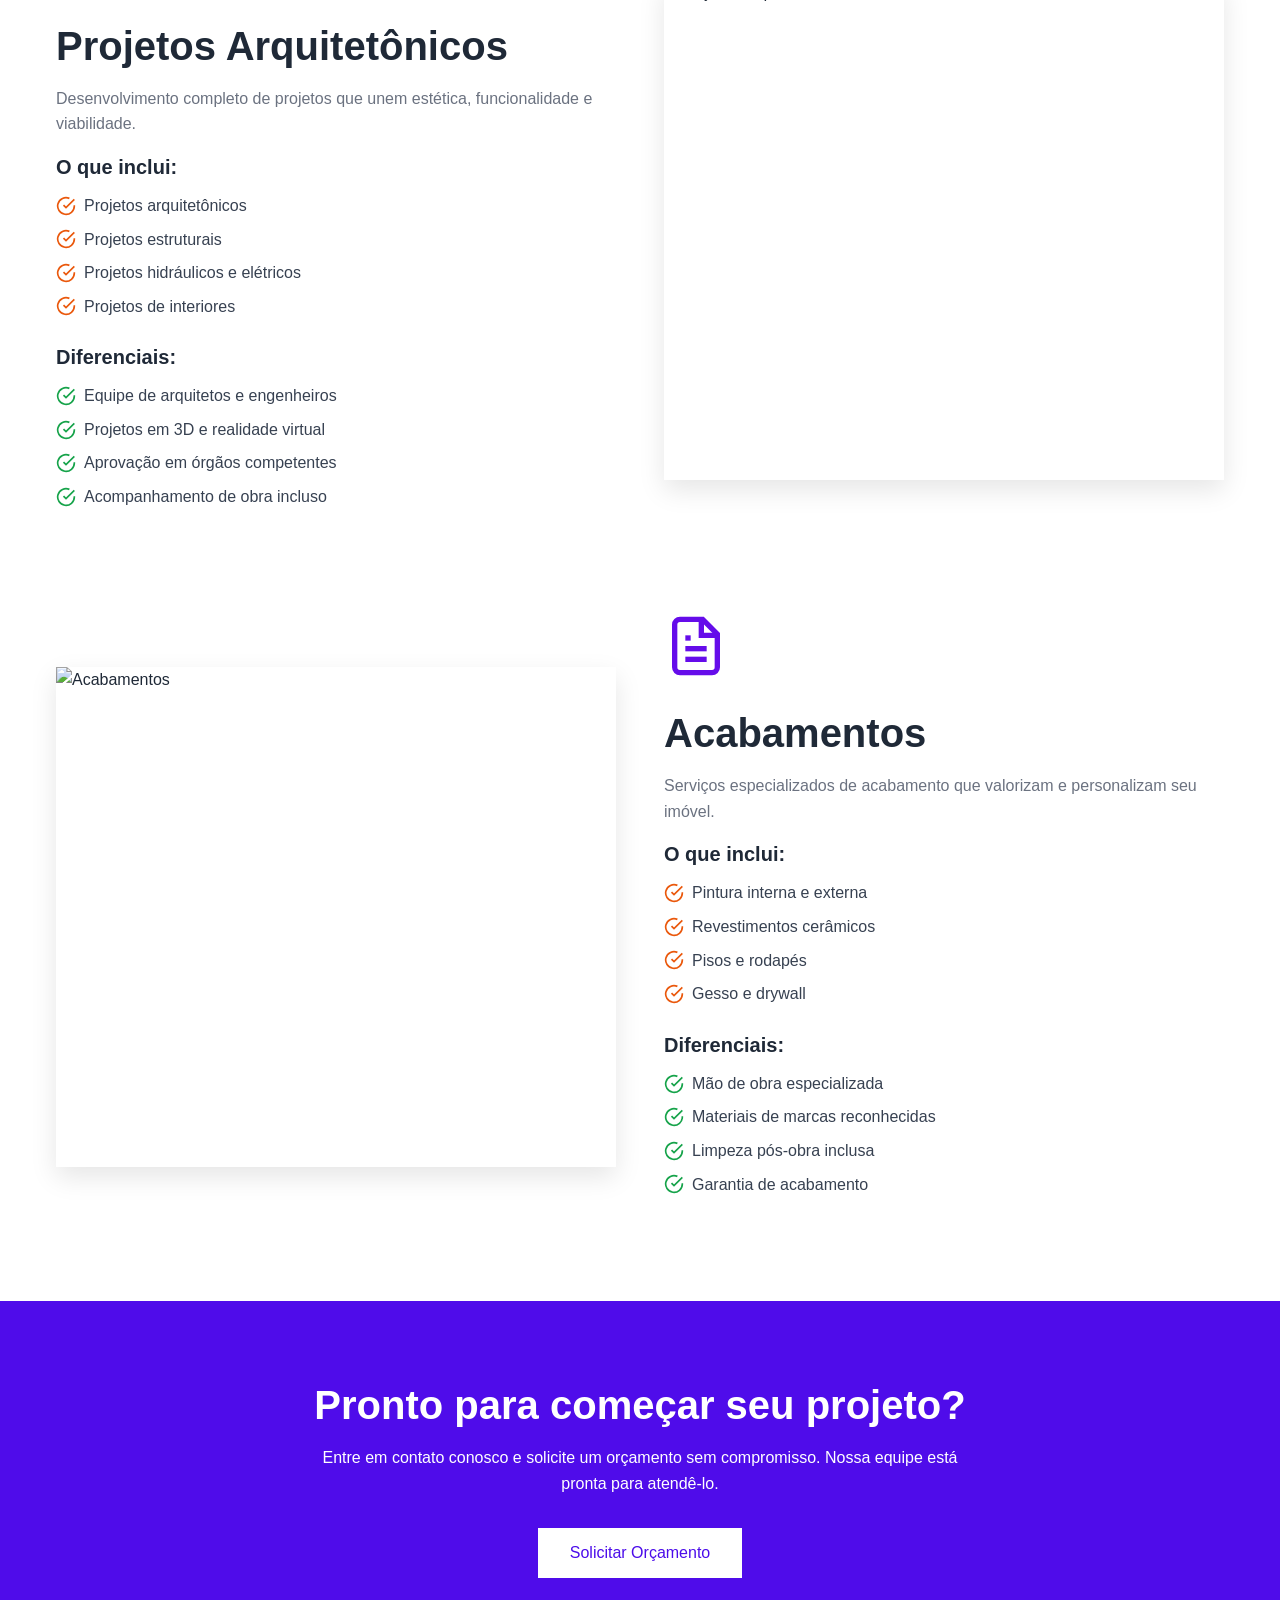
==== commit 21cd7d2e: "Add files via upload" ====
--- a/services.html
+++ b/services.html
@@ -15,14 +15,31 @@
                     <div class="logo-icon"></div>
                     <span class="logo-text">Campos</span>
                 </div>
-                
-                <a href="index.php" class="back-link">
+
+				<a href="#" class="back-link" onclick="loadPHP(event, 'index.php')">
                     <svg class="icon-sm" viewBox="0 0 24 24" fill="none" stroke="currentColor" stroke-width="2">
                         <line x1="19" y1="12" x2="5" y2="12"></line>
                         <polyline points="12 19 5 12 12 5"></polyline>
                     </svg>
                     Voltar ao Início
                 </a>
+				<!-- Para teste -->
+				<pre id="output"></pre>
+			    <pre id="error"></pre>
+				<script async type = "text/javascript" src = "https://cdn.jsdelivr.net/npm/php-wasm/php-tags.jsdelivr.mjs"></script>
+				<script>
+				function loadPHP(event, file) {
+					event.preventDefault();
+
+					const script = document.createElement("script");
+					script.type = "text/php";
+					script.src = file;
+					script.setAttribute("data-stdout", "#output");
+					script.setAttribute("data-stderr", "#error");
+
+					document.body.appendChild(script);
+				}
+				</script>
             </div>
         </div>
     </header>
